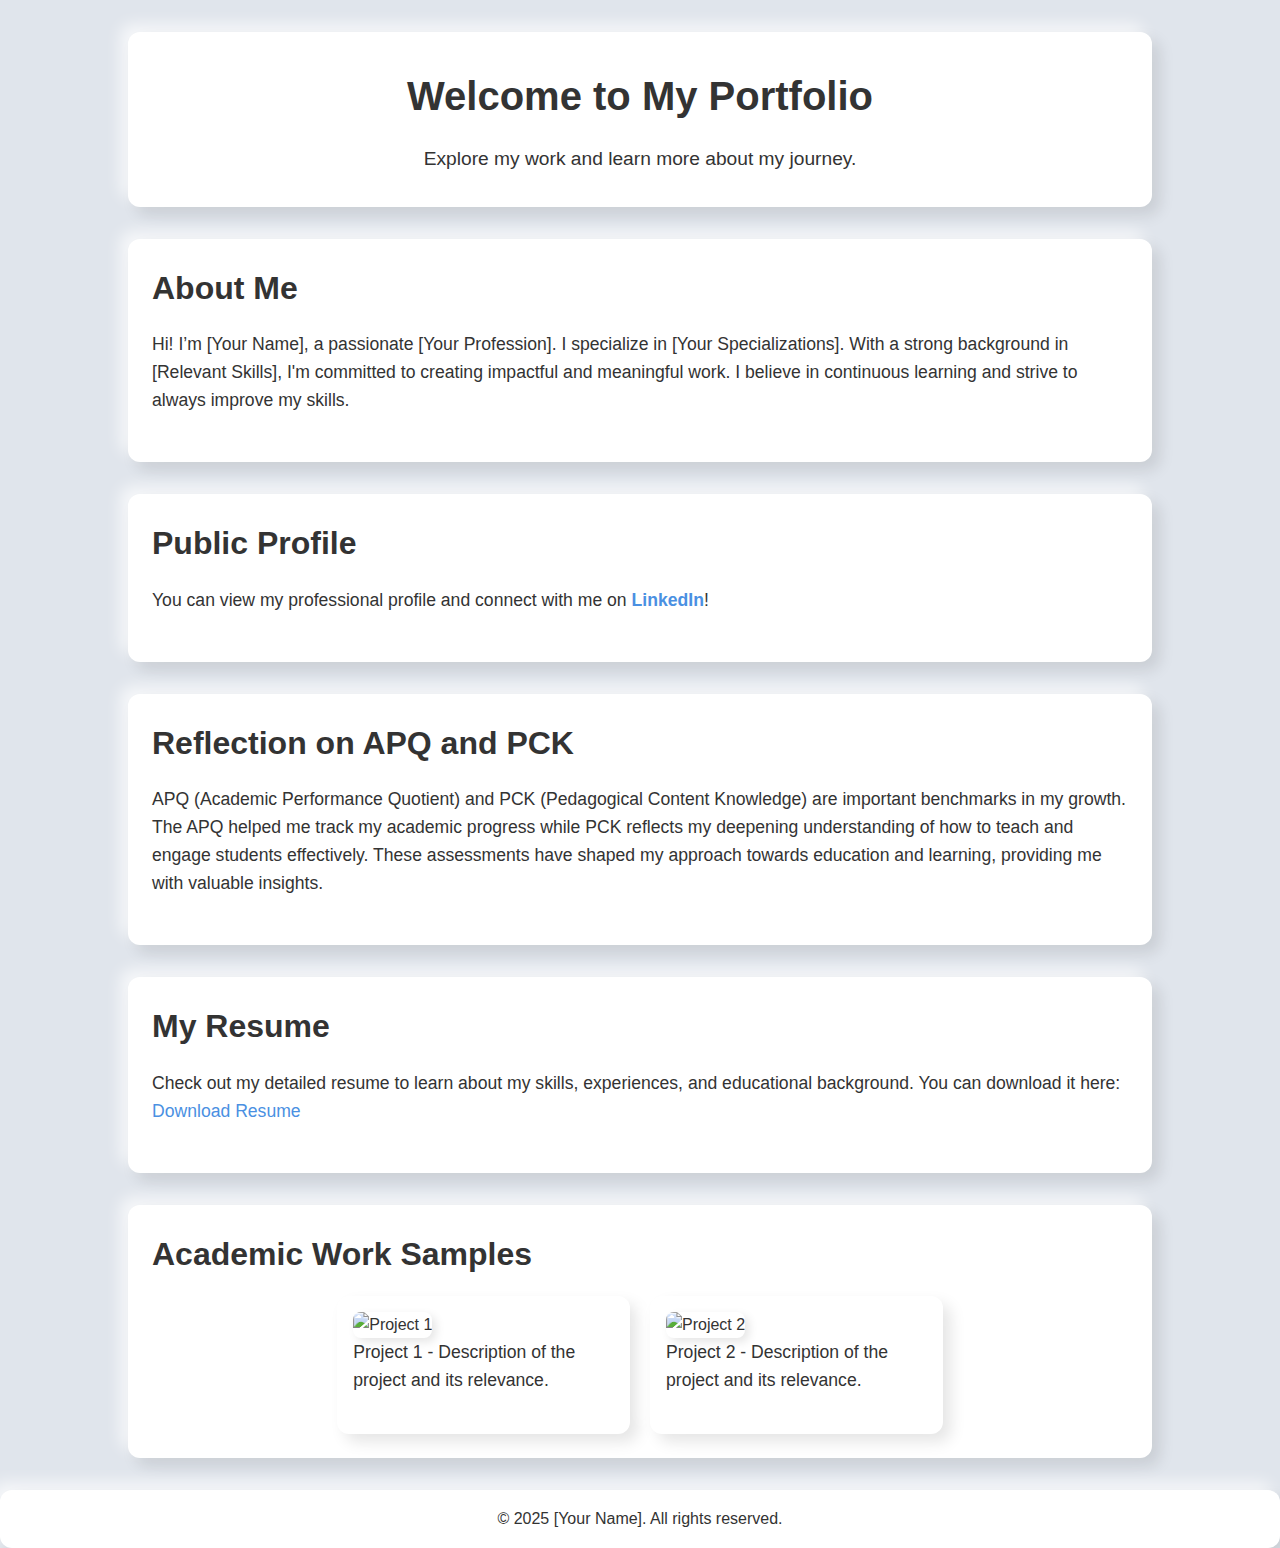
==== index.html @ c4863e89 "Rename main.html to index.html" ====
<!DOCTYPE html>
<html lang="en">
<head>
    <meta charset="UTF-8">
    <meta name="viewport" content="width=device-width, initial-scale=1.0">
    <title>My Portfolio</title>
    <link rel="stylesheet" href="main.css">
</head>
<body>
    <!-- Main Header Section -->
    <header class="header">
        <h1>Welcome to My Portfolio</h1>
        <p>Explore my work and learn more about my journey.</p>
    </header>

    <!-- Self-introduction Section -->
    <section class="intro">
        <h2>About Me</h2>
        <p>Hi! I’m [Your Name], a passionate [Your Profession]. I specialize in [Your Specializations]. With a strong background in [Relevant Skills], I'm committed to creating impactful and meaningful work. I believe in continuous learning and strive to always improve my skills.</p>
    </section>

    <!-- Public Profile Section -->
    <section class="profile">
        <h2>Public Profile</h2>
        <p>You can view my professional profile and connect with me on <a href="https://www.linkedin.com/in/yourprofile" target="_blank">LinkedIn</a>!</p>
    </section>

    <!-- Reflection on APQ and PCK -->
    <section class="reflection">
        <h2>Reflection on APQ and PCK</h2>
        <p>APQ (Academic Performance Quotient) and PCK (Pedagogical Content Knowledge) are important benchmarks in my growth. The APQ helped me track my academic progress while PCK reflects my deepening understanding of how to teach and engage students effectively. These assessments have shaped my approach towards education and learning, providing me with valuable insights.</p>
    </section>

    <!-- Resume Section -->
    <section class="resume">
        <h2>My Resume</h2>
        <p>Check out my detailed resume to learn about my skills, experiences, and educational background. You can download it here: <a href="path/to/your-resume.pdf" target="_blank">Download Resume</a></p>
    </section>

    <!-- Academic Work Samples -->
    <section class="work-samples">
        <h2>Academic Work Samples</h2>
        <div class="gallery">
            <div class="item">
                <img src="images/project1.jpg" alt="Project 1">
                <p>Project 1 - Description of the project and its relevance.</p>
            </div>
            <div class="item">
                <img src="images/project2.jpg" alt="Project 2">
                <p>Project 2 - Description of the project and its relevance.</p>
            </div>
            <!-- Add more items here as needed -->
        </div>
    </section>

    <!-- Footer -->
    <footer class="footer">
        <p>&copy; 2025 [Your Name]. All rights reserved.</p>
    </footer>
</body>
</html>
---- main.css ----
/* General Styles */
* {
    margin: 0;
    padding: 0;
    box-sizing: border-box;
}

body {
    font-family: 'Arial', sans-serif;
    background-color: #e0e5ec;
    color: #333;
    line-height: 1.6;
}

h1, h2 {
    color: #333;
}

a {
    text-decoration: none;
    color: #4a90e2;
}

a:hover {
    text-decoration: underline;
}

/* Header Styles */
.header {
    background: #ffffff;
    padding: 2rem;
    text-align: center;
    border-radius: 12px;
    box-shadow: 8px 8px 15px rgba(0, 0, 0, 0.1), -8px -8px 15px rgba(255, 255, 255, 0.7);
    margin: 2rem auto;
    width: 80%;
}

.header h1 {
    font-size: 2.5rem;
    margin-bottom: 1rem;
}

.header p {
    font-size: 1.2rem;
}

/* Section Styles */
section {
    margin: 2rem auto;
    width: 80%;
    background-color: #ffffff;
    padding: 1.5rem;
    border-radius: 12px;
    box-shadow: 8px 8px 15px rgba(0, 0, 0, 0.1), -8px -8px 15px rgba(255, 255, 255, 0.7);
}

section h2 {
    font-size: 2rem;
    margin-bottom: 1rem;
}

section p {
    font-size: 1.1rem;
    margin-bottom: 1.5rem;
}

/* Profile Link Style */
.profile a {
    font-weight: bold;
}

/* Gallery Styles */
.gallery {
    display: flex;
    flex-wrap: wrap;
    gap: 20px;
    justify-content: center;
}

.item {
    width: 30%;
    background-color: #ffffff;
    padding: 1rem;
    border-radius: 12px;
    box-shadow: 8px 8px 15px rgba(0, 0, 0, 0.1), -8px -8px 15px rgba(255, 255, 255, 0.7);
}

.item img {
    width: 100%;
    height: auto;
    border-radius: 8px;
    box-shadow: 4px 4px 10px rgba(0, 0, 0, 0.1);
}

/* Footer Styles */
.footer {
    text-align: center;
    padding: 1rem;
    background-color: #ffffff;
    box-shadow: 8px 8px 15px rgba(0, 0, 0, 0.1), -8px -8px 15px rgba(255, 255, 255, 0.7);
    margin-top: 2rem;
    border-radius: 12px;
}
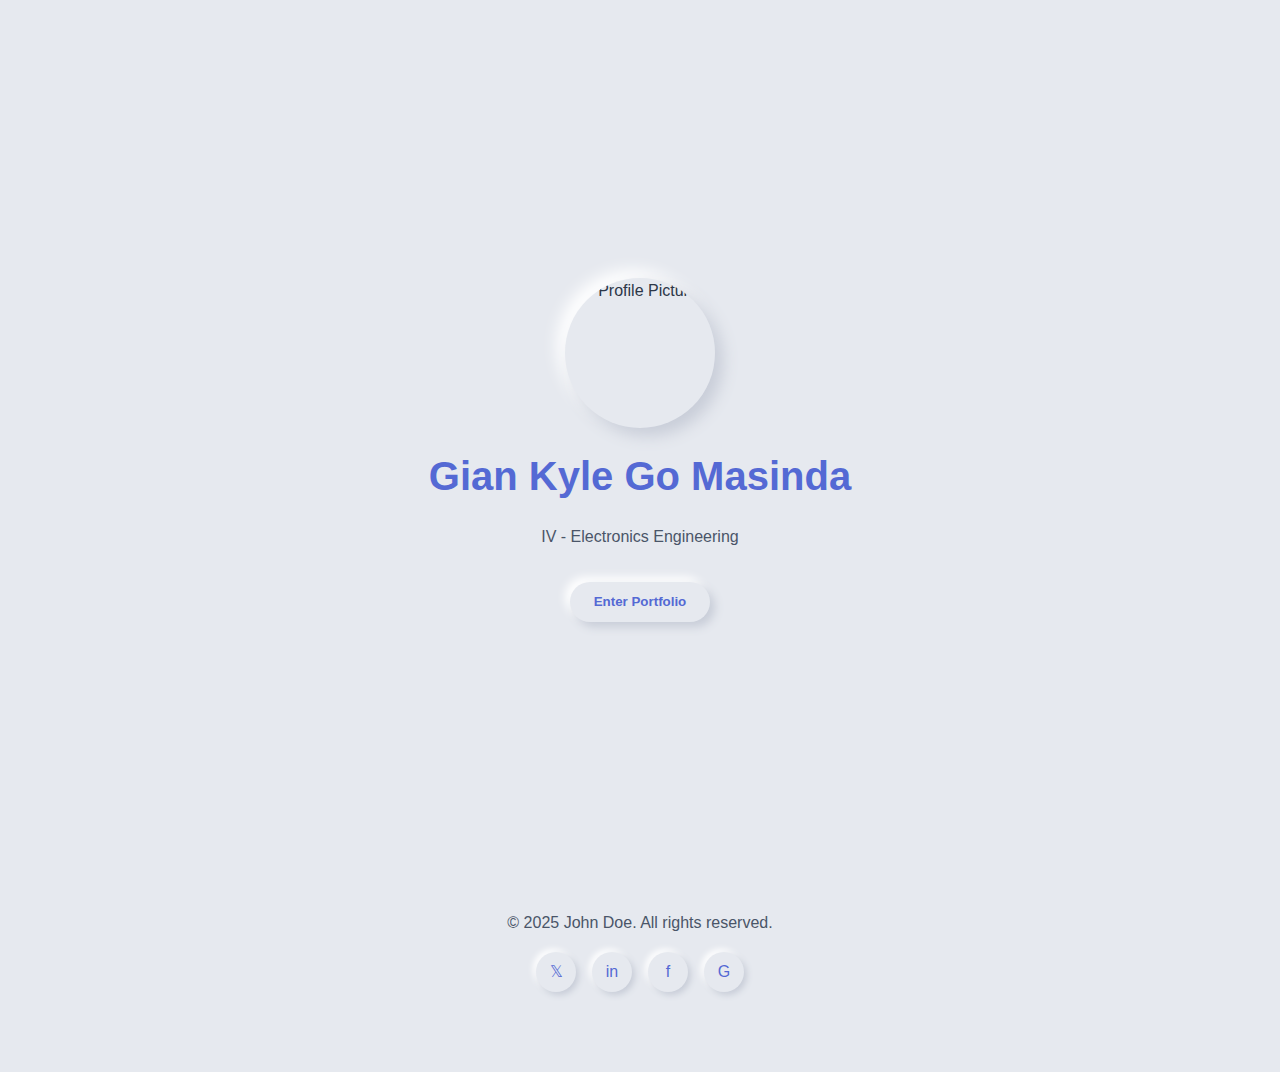
==== commit 29f2e941: "Update index.html" ====
--- a/index.html
+++ b/index.html
@@ -3,59 +3,652 @@
 <head>
     <meta charset="UTF-8">
     <meta name="viewport" content="width=device-width, initial-scale=1.0">
-    <title>My Portfolio</title>
-    <link rel="stylesheet" href="main.css">
+    <title>Portfolio | Gian Kyle Go Masinda</title>
+    <style>
+        :root {
+            --background: #e6e9ef;
+            --text-primary: #2d3748;
+            --text-secondary: #4a5568;
+            --accent: #5469d4;
+            --shadow-light: #ffffff;
+            --shadow-dark: #c8cdd8;
+            --card-bg: #e6e9ef;
+        }
+
+        * {
+            margin: 0;
+            padding: 0;
+            box-sizing: border-box;
+            font-family: 'Segoe UI', Tahoma, Geneva, Verdana, sans-serif;
+        }
+
+        body {
+            background-color: var(--background);
+            color: var(--text-primary);
+            line-height: 1.6;
+            padding: 0;
+            margin: 0;
+        }
+
+        .container {
+            max-width: 1200px;
+            margin: 0 auto;
+            padding: 2rem;
+        }
+
+        header {
+            padding: 2rem 0;
+            text-align: center;
+        }
+
+        .profile-pic {
+            width: 150px;
+            height: 150px;
+            border-radius: 50%;
+            margin: 0 auto 1rem;
+            display: block;
+            background-color: var(--card-bg);
+            box-shadow: 8px 8px 16px var(--shadow-dark), -8px -8px 16px var(--shadow-light);
+            object-fit: cover;
+        }
+
+        .neo-card {
+            background: var(--card-bg);
+            border-radius: 20px;
+            padding: 2rem;
+            margin-bottom: 2rem;
+            box-shadow: 8px 8px 16px var(--shadow-dark), -8px -8px 16px var(--shadow-light);
+            transition: transform 0.3s ease, opacity 0.6s ease, max-height 0.8s ease;
+            overflow: hidden;
+        }
+
+        .neo-card:not(.active) {
+            max-height: 0;
+            padding: 0;
+            margin: 0;
+            opacity: 0;
+            pointer-events: none;
+        }
+
+        .neo-card.active {
+            max-height: 5000px;
+            opacity: 1;
+            transform: translateY(0);
+        }
+
+        .neo-card.fade-in {
+            animation: fadeIn 0.6s ease forwards;
+        }
+
+        @keyframes fadeIn {
+            from {
+                opacity: 0;
+                transform: translateY(30px);
+            }
+            to {
+                opacity: 1;
+                transform: translateY(0);
+            }
+        }
+
+        h1 {
+            font-size: 2.5rem;
+            margin-bottom: 1rem;
+            color: var(--accent);
+        }
+
+        h2 {
+            font-size: 1.8rem;
+            margin-bottom: 1rem;
+            color: var(--accent);
+            position: relative;
+            display: inline-block;
+        }
+
+        h2::after {
+            content: '';
+            position: absolute;
+            width: 100%;
+            height: 4px;
+            background: linear-gradient(90deg, var(--accent), transparent);
+            bottom: -5px;
+            left: 0;
+            border-radius: 2px;
+        }
+
+        p {
+            margin-bottom: 1rem;
+            color: var(--text-secondary);
+        }
+
+        .btn {
+            display: inline-block;
+            background-color: var(--card-bg);
+            color: var(--accent);
+            padding: 0.8rem 1.5rem;
+            border-radius: 50px;
+            text-decoration: none;
+            font-weight: bold;
+            margin-top: 1rem;
+            box-shadow: 5px 5px 10px var(--shadow-dark), -5px -5px 10px var(--shadow-light);
+            transition: all 0.3s ease;
+            border: none;
+            cursor: pointer;
+        }
+
+        .btn:hover {
+            box-shadow: inset 4px 4px 8px var(--shadow-dark), inset -4px -4px 8px var(--shadow-light);
+            color: var(--accent);
+        }
+
+        .skills {
+            display: flex;
+            flex-wrap: wrap;
+            gap: 1rem;
+            margin: 1rem 0;
+        }
+
+        .skill-tag {
+            background-color: var(--card-bg);
+            color: var(--accent);
+            padding: 0.5rem 1rem;
+            border-radius: 50px;
+            font-size: 0.9rem;
+            box-shadow: 3px 3px 6px var(--shadow-dark), -3px -3px 6px var(--shadow-light);
+        }
+
+        .timeline {
+            position: relative;
+            margin: 2rem 0;
+        }
+
+        .timeline-item {
+            margin-bottom: 2rem;
+            position: relative;
+            padding-left: 2rem;
+            opacity: 0;
+            transform: translateX(-20px);
+            transition: opacity 0.5s ease, transform 0.5s ease;
+        }
+
+        .neo-card.active .timeline-item {
+            opacity: 1;
+            transform: translateX(0);
+        }
+
+        .timeline-item:nth-child(1) {
+            transition-delay: 0.2s;
+        }
+
+        .timeline-item:nth-child(2) {
+            transition-delay: 0.4s;
+        }
+
+        .timeline-item:nth-child(3) {
+            transition-delay: 0.6s;
+        }
+
+        .timeline-item::before {
+            content: '';
+            position: absolute;
+            width: 15px;
+            height: 15px;
+            background-color: var(--accent);
+            border-radius: 50%;
+            left: -7px;
+            top: 5px;
+        }
+
+        .timeline::before {
+            content: '';
+            position: absolute;
+            width: 2px;
+            height: 100%;
+            background-color: var(--accent);
+            left: 0;
+            top: 0;
+        }
+
+        .timeline-date {
+            font-weight: bold;
+            color: var(--accent);
+        }
+
+        .project-grid {
+            display: grid;
+            grid-template-columns: repeat(auto-fill, minmax(300px, 1fr));
+            gap: 2rem;
+            margin-top: 2rem;
+        }
+
+        .project-card {
+            background: var(--card-bg);
+            border-radius: 20px;
+            overflow: hidden;
+            box-shadow: 8px 8px 16px var(--shadow-dark), -8px -8px 16px var(--shadow-light);
+            transition: transform 0.3s ease, opacity 0.5s ease;
+            opacity: 0;
+            transform: translateY(20px);
+        }
+
+        .neo-card.active .project-card {
+            opacity: 1;
+            transform: translateY(0);
+        }
+
+        .project-card:nth-child(1) {
+            transition-delay: 0.1s;
+        }
+
+        .project-card:nth-child(2) {
+            transition-delay: 0.2s;
+        }
+
+        .project-card:nth-child(3) {
+            transition-delay: 0.3s;
+        }
+
+        .project-card:nth-child(4) {
+            transition-delay: 0.4s;
+        }
+
+        .project-card:nth-child(5) {
+            transition-delay: 0.5s;
+        }
+
+        .project-card:nth-child(6) {
+            transition-delay: 0.6s;
+        }
+
+        .project-card:hover {
+            transform: translateY(-10px);
+        }
+
+        .project-img {
+            width: 100%;
+            height: 200px;
+            object-fit: cover;
+        }
+
+        .project-content {
+            padding: 1.5rem;
+        }
+
+        footer {
+            text-align: center;
+            padding: 2rem 0;
+            margin-top: 3rem;
+        }
+
+        .social-links {
+            display: flex;
+            justify-content: center;
+            gap: 1rem;
+            margin: 1rem 0;
+        }
+
+        .social-icon {
+            width: 40px;
+            height: 40px;
+            display: flex;
+            align-items: center;
+            justify-content: center;
+            background-color: var(--card-bg);
+            border-radius: 50%;
+            color: var(--accent);
+            text-decoration: none;
+            box-shadow: 3px 3px 6px var(--shadow-dark), -3px -3px 6px var(--shadow-light);
+            transition: all 0.3s ease;
+        }
+
+        .social-icon:hover {
+            box-shadow: inset 2px 2px 5px var(--shadow-dark), inset -2px -2px 5px var(--shadow-light);
+        }
+
+        /* Navigation */
+        nav {
+            position: sticky;
+            top: 0;
+            z-index: 100;
+            background-color: var(--background);
+            padding: 1rem 0;
+            margin-bottom: 2rem;
+        }
+
+        .nav-links {
+            display: flex;
+            justify-content: center;
+            gap: 1rem;
+            flex-wrap: wrap;
+        }
+
+        .nav-link {
+            background-color: var(--card-bg);
+            color: var(--text-secondary);
+            padding: 0.8rem 1.5rem;
+            border-radius: 50px;
+            text-decoration: none;
+            font-weight: bold;
+            box-shadow: 5px 5px 10px var(--shadow-dark), -5px -5px 10px var(--shadow-light);
+            transition: all 0.3s ease;
+            cursor: pointer;
+        }
+
+        .nav-link:hover, .nav-link.active {
+            box-shadow: inset 4px 4px 8px var(--shadow-dark), inset -4px -4px 8px var(--shadow-light);
+            color: var(--accent);
+        }
+        
+        /* Animated welcome screen */
+        .welcome-screen {
+            position: fixed;
+            top: 0;
+            left: 0;
+            width: 100%;
+            height: 100%;
+            background-color: var(--background);
+            display: flex;
+            justify-content: center;
+            align-items: center;
+            z-index: 1000;
+            transition: opacity 1s ease, transform 1s ease;
+        }
+        
+        .welcome-content {
+            text-align: center;
+            transform: translateY(0);
+            transition: transform 0.8s ease;
+        }
+        
+        .welcome-screen.fade-out {
+            opacity: 0;
+            pointer-events: none;
+        }
+        
+        .welcome-screen.fade-out .welcome-content {
+            transform: translateY(-50px);
+        }
+
+        /* Responsive */
+        @media (max-width: 768px) {
+            .container {
+                padding: 1rem;
+            }
+            .project-grid {
+                grid-template-columns: 1fr;
+            }
+            h1 {
+                font-size: 2rem;
+            }
+            h2 {
+                font-size: 1.5rem;
+            }
+            .nav-links {
+                flex-direction: column;
+                align-items: center;
+            }
+        }
+    </style>
 </head>
 <body>
-    <!-- Main Header Section -->
-    <header class="header">
-        <h1>Welcome to My Portfolio</h1>
-        <p>Explore my work and learn more about my journey.</p>
-    </header>
-
-    <!-- Self-introduction Section -->
-    <section class="intro">
-        <h2>About Me</h2>
-        <p>Hi! I’m [Your Name], a passionate [Your Profession]. I specialize in [Your Specializations]. With a strong background in [Relevant Skills], I'm committed to creating impactful and meaningful work. I believe in continuous learning and strive to always improve my skills.</p>
-    </section>
-
-    <!-- Public Profile Section -->
-    <section class="profile">
-        <h2>Public Profile</h2>
-        <p>You can view my professional profile and connect with me on <a href="https://www.linkedin.com/in/yourprofile" target="_blank">LinkedIn</a>!</p>
-    </section>
-
-    <!-- Reflection on APQ and PCK -->
-    <section class="reflection">
-        <h2>Reflection on APQ and PCK</h2>
-        <p>APQ (Academic Performance Quotient) and PCK (Pedagogical Content Knowledge) are important benchmarks in my growth. The APQ helped me track my academic progress while PCK reflects my deepening understanding of how to teach and engage students effectively. These assessments have shaped my approach towards education and learning, providing me with valuable insights.</p>
-    </section>
-
-    <!-- Resume Section -->
-    <section class="resume">
-        <h2>My Resume</h2>
-        <p>Check out my detailed resume to learn about my skills, experiences, and educational background. You can download it here: <a href="path/to/your-resume.pdf" target="_blank">Download Resume</a></p>
-    </section>
-
-    <!-- Academic Work Samples -->
-    <section class="work-samples">
-        <h2>Academic Work Samples</h2>
-        <div class="gallery">
-            <div class="item">
-                <img src="images/project1.jpg" alt="Project 1">
-                <p>Project 1 - Description of the project and its relevance.</p>
+    <!-- Welcome Screen -->
+    <div class="welcome-screen">
+        <div class="welcome-content">
+            <img src="dp.png" alt="Profile Picture" class="profile-pic">
+            <h1>Gian Kyle Go Masinda</h1>
+            <p>IV - Electronics Engineering</p>
+            <button class="btn enter-btn">Enter Portfolio</button>
+        </div>
+    </div>
+
+    <div class="container">
+        <header>
+            <img src="dp.png" alt="Profile Picture" class="profile-pic">
+            <h1>Gian Kyle Go Masinda</h1>
+            <p>IV - Electronics Engineering</p>
+        </header>
+
+        <nav>
+            <div class="nav-links">
+                <div class="nav-link active" data-section="about">About</div>
+                <div class="nav-link" data-section="profile">LSLinks Profile</div>
+                <div class="nav-link" data-section="reflection">Reflections</div>
+                <div class="nav-link" data-section="resume">Resume</div>
+                <div class="nav-link" data-section="portfolio">Portfolio</div>
             </div>
-            <div class="item">
-                <img src="images/project2.jpg" alt="Project 2">
-                <p>Project 2 - Description of the project and its relevance.</p>
+        </nav>
+
+        <section id="about" class="neo-card active">
+            <h2>About Me</h2>
+            <p>I am an Electronics Engineering student with a minor in Data Science, deeply committed to exploring innovative technologies and practices. I have successfully taken on the role of President of the Electronics and Communications Engineering Society (ECES), showcasing my leadership abilities and dedication to personal and professional growth. My passion for automation and AI drives me to stay at the forefront of technological advancements and continuously seek new ways to apply my skills.</p>
+            
+            <div class="skills">
+                <span class="skill-tag">Electronics Engineering</span>
+                <span class="skill-tag">Information Technology</span>
+                <span class="skill-tag">Data Science</span>
+                <span class="skill-tag">Artificial Intelligence</span>
+                <span class="skill-tag">Student Leader</span>
             </div>
-            <!-- Add more items here as needed -->
-        </div>
-    </section>
-
-    <!-- Footer -->
-    <footer class="footer">
-        <p>&copy; 2025 [Your Name]. All rights reserved.</p>
-    </footer>
+        </section>
+
+        <section id="profile" class="neo-card">
+            <h2>LSLinks Public Profile</h2>
+            <p>Connect with me professionally and explore my contributions to the educational community through my LSLinks profile.</p>
+            <a href="https://dlsu-vcf-csm.symplicity.com/profiles/giankyle.masinda" class="btn">View LSLinks Profile</a>
+        </section>
+
+        <section id="reflection" class="neo-card">
+            <h2>Reflections on APQ and PCK</h2>
+            <p>My journey through the Assessment Practice Questionnaire (APQ) and Pedagogical Content Knowledge (PCK) assessments has been transformative for my teaching practice. Here are some key insights:</p>
+            
+            <div class="timeline">
+                <div class="timeline-item">
+                    <div class="timeline-date">APQ Insights</div>
+                    <p>Through the APQ, I discovered my tendency to prioritize formative assessments that provide immediate feedback. This has allowed me to make real-time adjustments to my teaching strategies, resulting in more responsive instruction tailored to student needs.</p>
+                </div>
+                
+                <div class="timeline-item">
+                    <div class="timeline-date">PCK Development</div>
+                    <p>My PCK results revealed strengths in conceptual understanding and content representation but highlighted areas for growth in recognizing student preconceptions. This awareness has led me to implement pre-assessment strategies that help identify and address misconceptions before they become barriers to learning.</p>
+                </div>
+                
+                <div class="timeline-item">
+                    <div class="timeline-date">Integration into Practice</div>
+                    <p>By integrating the insights from both assessments, I've developed a more holistic approach to teaching that considers both the "what" and "how" of learning. This integration has resulted in more engaged students and improved learning outcomes across diverse student populations.</p>
+                </div>
+            </div>
+        </section>
+
+        <section id="resume" class="neo-card">
+            <h2>Professional Experience</h2>
+            
+            <div class="timeline">
+                <div class="timeline-item">
+                    <div class="timeline-date">2021 - Present</div>
+                    <h3>Senior Educational Researcher</h3>
+                    <p>Institute of Educational Innovation</p>
+                    <ul>
+                        <li>Lead research initiatives exploring effective integration of technology in K-12 classrooms</li>
+                        <li>Developed assessment frameworks used by over 50 schools nationwide</li>
+                        <li>Published 7 peer-reviewed articles on pedagogical approaches for diverse learners</li>
+                    </ul>
+                </div>
+                
+                <div class="timeline-item">
+                    <div class="timeline-date">2018 - 2021</div>
+                    <h3>Curriculum Developer</h3>
+                    <p>National Education Center</p>
+                    <ul>
+                        <li>Designed inquiry-based science curriculum implemented in 200+ classrooms</li>
+                        <li>Created professional development modules for in-service teachers</li>
+                        <li>Collaborated with district leaders to align curriculum with state standards</li>
+                    </ul>
+                </div>
+                
+                <div class="timeline-item">
+                    <div class="timeline-date">2015 - 2018</div>
+                    <h3>High School Science Teacher</h3>
+                    <p>Lincoln Academy</p>
+                    <ul>
+                        <li>Taught Biology and Environmental Science to grades 9-12</li>
+                        <li>Developed project-based learning units that increased student engagement by 35%</li>
+                        <li>Mentored new teachers in effective classroom management strategies</li>
+                    </ul>
+                </div>
+            </div>
+
+            <h2>Education</h2>
+            <div class="timeline">
+                <div class="timeline-item">
+                    <div class="timeline-date">2019 - 2020</div>
+                    <h3>M.Ed. in Curriculum and Instruction</h3>
+                    <p>University of Education - GPA: 3.95/4.0</p>
+                </div>
+                
+                <div class="timeline-item">
+                    <div class="timeline-date">2011 - 2015</div>
+                    <h3>B.S. in Biology, Minor in Education</h3>
+                    <p>State University - GPA: 3.8/4.0</p>
+                </div>
+            </div>
+        </section>
+
+        <section id="portfolio" class="neo-card">
+            <h2>Academic Work Samples</h2>
+            <p>Below is a collection of my most significant academic contributions and projects that demonstrate my expertise and approach to education.</p>
+            
+            <div class="project-grid">
+                <div class="project-card">
+                    <img src="/api/placeholder/400/200" alt="Research Project" class="project-img">
+                    <div class="project-content">
+                        <h3>Digital Literacy Framework</h3>
+                        <p>A comprehensive framework for assessing and developing digital literacy skills across grade levels, now implemented in multiple school districts.</p>
+                    </div>
+                </div>
+                
+                <div class="project-card">
+                    <img src="/api/placeholder/400/200" alt="Curriculum Development" class="project-img">
+                    <div class="project-content">
+                        <h3>Inquiry-Based Science Curriculum</h3>
+                        <p>A series of learning modules emphasizing hands-on experimentation and critical thinking for middle school science education.</p>
+                    </div>
+                </div>
+                
+                <div class="project-card">
+                    <img src="/api/placeholder/400/200" alt="Published Research" class="project-img">
+                    <div class="project-content">
+                        <h3>Research Publication</h3>
+                        <p>"Bridging the Gap: Integrative Assessment Methods for Diverse Learners" - Published in the Journal of Educational Research, 2022.</p>
+                    </div>
+                </div>
+                
+                <div class="project-card">
+                    <img src="/api/placeholder/400/200" alt="Professional Development" class="project-img">
+                    <div class="project-content">
+                        <h3>Teacher Training Module</h3>
+                        <p>A professional development series for educators focusing on culturally responsive teaching practices and inclusive classroom strategies.</p>
+                    </div>
+                </div>
+                
+                <div class="project-card">
+                    <img src="/api/placeholder/400/200" alt="Educational Technology" class="project-img">
+                    <div class="project-content">
+                        <h3>EdTech Integration Guide</h3>
+                        <p>A practical guide for educators on effectively selecting and implementing technology tools to enhance student learning outcomes.</p>
+                    </div>
+                </div>
+                
+                <div class="project-card">
+                    <img src="/api/placeholder/400/200" alt="Assessment Tool" class="project-img">
+                    <div class="project-content">
+                        <h3>Formative Assessment Toolkit</h3>
+                        <p>A collection of innovative assessment strategies designed to provide meaningful feedback and promote student agency in the learning process.</p>
+                    </div>
+                </div>
+            </div>
+        </section>
+
+        <footer>
+            <p>© 2025 John Doe. All rights reserved.</p>
+            <div class="social-links">
+                <a href="#" class="social-icon">𝕏</a>
+                <a href="#" class="social-icon">in</a>
+                <a href="#" class="social-icon">f</a>
+                <a href="#" class="social-icon">G</a>
+            </div>
+        </footer>
+    </div>
+
+    <script>
+        // Welcome screen animation
+        document.addEventListener('DOMContentLoaded', function() {
+            setTimeout(() => {
+                document.querySelector('.welcome-screen').classList.add('fade-out');
+            }, 2000);
+            
+            document.querySelector('.enter-btn').addEventListener('click', function() {
+                document.querySelector('.welcome-screen').classList.add('fade-out');
+            });
+        });
+    
+        // Navigation and section visibility
+        const navLinks = document.querySelectorAll('.nav-link');
+        const sections = document.querySelectorAll('.neo-card');
+        
+        // Show only the About section initially
+        sections.forEach(section => {
+            if (section.id !== 'about') {
+                section.classList.remove('active');
+            }
+        });
+        
+        // Handle navigation clicks
+        navLinks.forEach(link => {
+            link.addEventListener('click', function() {
+                const targetSection = this.getAttribute('data-section');
+                
+                // Update active nav link
+                navLinks.forEach(navLink => {
+                    navLink.classList.remove('active');
+                });
+                this.classList.add('active');
+                
+                // Hide all sections
+                sections.forEach(section => {
+                    section.classList.remove('active');
+                });
+                
+                // Show target section with animation
+                const targetElement = document.getElementById(targetSection);
+                targetElement.classList.add('active');
+                
+                // Scroll to the section
+                targetElement.scrollIntoView({ behavior: 'smooth', block: 'start' });
+            });
+        });
+        
+        // Add animation classes to items when they enter viewport
+        const observerOptions = {
+            threshold: 0.2
+        };
+        
+        const observer = new IntersectionObserver((entries) => {
+            entries.forEach(entry => {
+                if (entry.isIntersecting) {
+                    const timeline = entry.target.querySelectorAll('.timeline-item');
+                    timeline.forEach((item, index) => {
+                        setTimeout(() => {
+                            item.style.opacity = '1';
+                            item.style.transform = 'translateX(0)';
+                        }, 200 * index);
+                    });
+                }
+            });
+        }, observerOptions);
+        
+        document.querySelectorAll('.timeline').forEach(timeline => {
+            observer.observe(timeline);
+        });
+    </script>
 </body>
 </html>
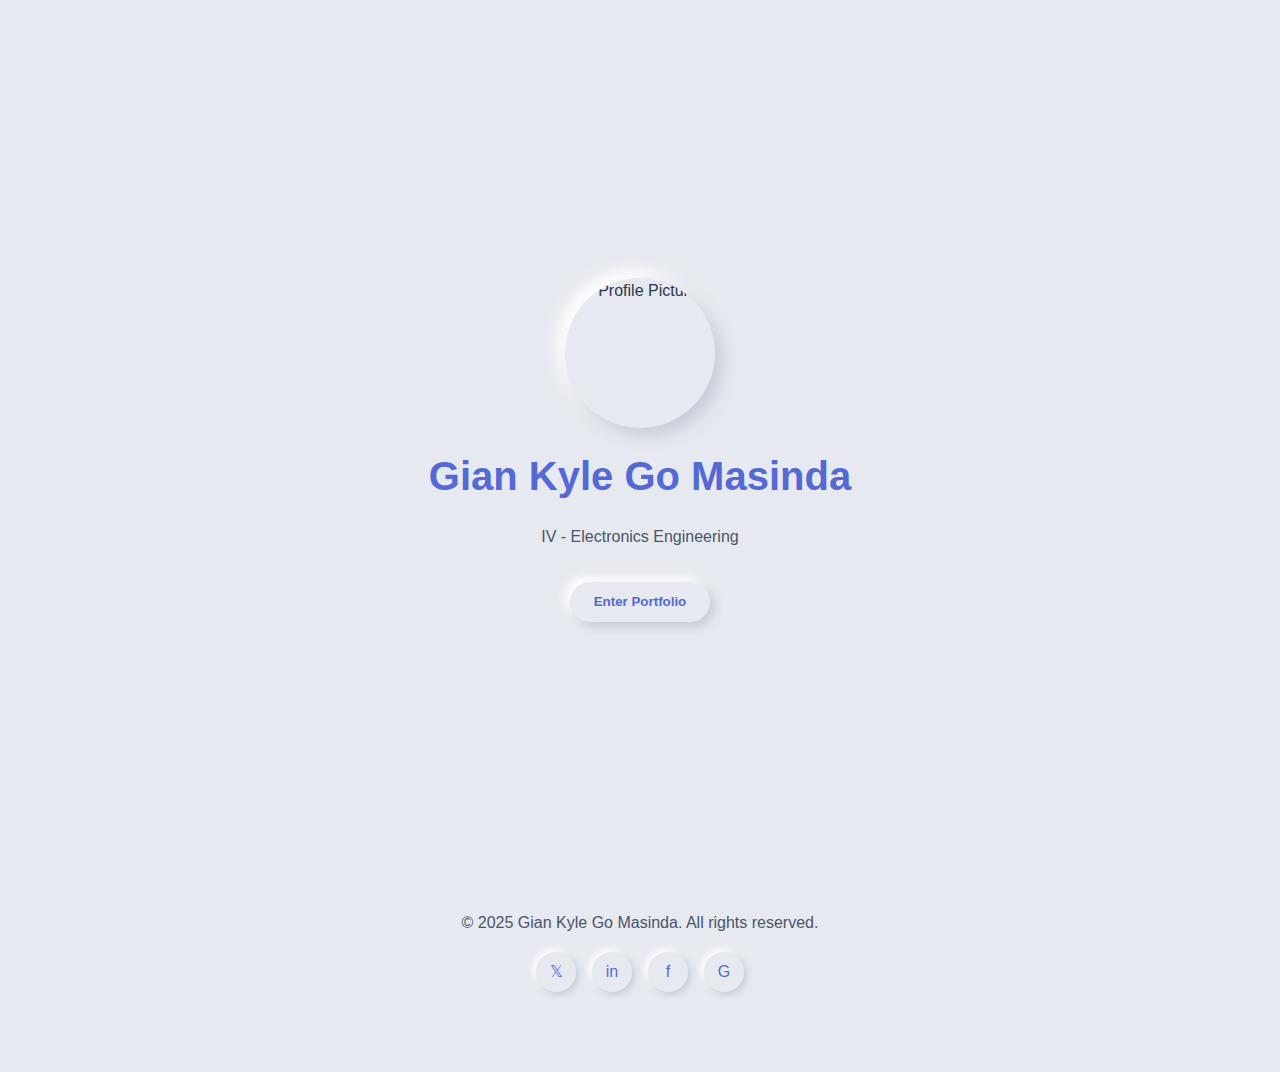
==== commit 249676c7: "Update index.html" ====
--- a/index.html
+++ b/index.html
@@ -3,7 +3,7 @@
 <head>
     <meta charset="UTF-8">
     <meta name="viewport" content="width=device-width, initial-scale=1.0">
-    <title>Portfolio | Gian Kyle Go Masinda</title>
+    <title>My Portfolio</title>
     <style>
         :root {
             --background: #e6e9ef;
@@ -369,6 +369,56 @@
             transform: translateY(-50px);
         }
 
+        /* Interest/Values Display */
+        .interest-box {
+            background: var(--card-bg);
+            border-radius: 15px;
+            padding: 1.5rem;
+            margin: 1rem 0;
+            box-shadow: inset 4px 4px 8px var(--shadow-dark), inset -4px -4px 8px var(--shadow-light);
+            position: relative;
+            overflow: hidden;
+        }
+
+        .interest-box::before {
+            content: '';
+            position: absolute;
+            top: 0;
+            left: 0;
+            width: 5px;
+            height: 100%;
+            background-color: var(--accent);
+        }
+
+        .interest-label {
+            font-weight: bold;
+            margin-bottom: 0.5rem;
+            color: var(--accent);
+        }
+
+        .bar-chart {
+            height: 20px;
+            background: var(--shadow-light);
+            border-radius: 10px;
+            margin-bottom: 0.5rem;
+            overflow: hidden;
+            box-shadow: inset 2px 2px 4px var(--shadow-dark);
+        }
+
+        .bar {
+            height: 100%;
+            background: linear-gradient(90deg, var(--accent), var(--accent) 70%, rgba(84, 105, 212, 0.7));
+            border-radius: 10px;
+            transition: width 1s ease;
+        }
+
+        .interests-grid {
+            display: grid;
+            grid-template-columns: repeat(auto-fill, minmax(250px, 1fr));
+            gap: 1rem;
+            margin-top: 1rem;
+        }
+
         /* Responsive */
         @media (max-width: 768px) {
             .container {
@@ -386,6 +436,9 @@
             .nav-links {
                 flex-direction: column;
                 align-items: center;
+            }
+            .interests-grid {
+                grid-template-columns: 1fr;
             }
         }
     </style>
@@ -438,138 +491,123 @@
         </section>
 
         <section id="reflection" class="neo-card">
-            <h2>Reflections on APQ and PCK</h2>
-            <p>My journey through the Assessment Practice Questionnaire (APQ) and Pedagogical Content Knowledge (PCK) assessments has been transformative for my teaching practice. Here are some key insights:</p>
-            
-            <div class="timeline">
+            <h2>Reflection on PCK Results</h2>
+            <p>My PCK assessment has been invaluable in understanding my professional orientation and how I can leverage my natural strengths in technology fields. Here's my analysis of the results and how they've shaped my professional approach:</p>
+            
+            <div class="interests-grid">
+                <div class="interest-box">
+                    <div class="interest-label">Primary Interest: Conventional</div>
+                    <div class="bar-chart">
+                        <div class="bar" style="width: 95%;"></div>
+                    </div>
+                    <p>My strong conventional interest explains my natural affinity for structured environments and systematic processes. In IT, this translates to my methodical approach to data management and procedural documentation.</p>
+                </div>
+                
+                <div class="interest-box">
+                    <div class="interest-label">Secondary Interest: Investigative</div>
+                    <div class="bar-chart">
+                        <div class="bar" style="width: 85%;"></div>
+                    </div>
+                    <p>The investigative aspect of my profile reveals why I enjoy analytical problem-solving and conceptual thinking. This balance helps me move beyond just following procedures to developing innovative solutions when needed.</p>
+                </div>
+            </div>
+            
+            <h3 style="margin-top: 2rem;">Work Values Analysis</h3>
+            
+            <div class="interests-grid">
+                <div class="interest-box">
+                    <div class="interest-label">Primary Value: Achievement</div>
+                    <div class="bar-chart">
+                        <div class="bar" style="width: 97%;"></div>
+                    </div>
+                    <p>My strong achievement orientation explains why I thrive when tackling complex technical challenges and completing projects with measurable results. This drives my commitment to excellence in data management and systems design.</p>
+                </div>
+                
+                <div class="interest-box">
+                    <div class="interest-label">Secondary Value: Recognition</div>
+                    <div class="bar-chart">
+                        <div class="bar" style="width: 90%;"></div>
+                    </div>
+                    <p>The recognition value reflects my appreciation for acknowledgment of technical expertise. This motivates me to develop specialized skills that distinguish my work in IT applications and documentation systems.</p>
+                </div>
+                
+                <div class="interest-box">
+                    <div class="interest-label">Tertiary Value: Support</div>
+                    <div class="bar-chart">
+                        <div class="bar" style="width: 80%;"></div>
+                    </div>
+                    <p>My support value demonstrates why I function well in collaborative IT environments with clear frameworks. This explains my preference for well-structured teams with defined roles and responsibilities.</p>
+                </div>
+            </div>
+            
+            <div class="timeline" style="margin-top: 2rem;">
                 <div class="timeline-item">
-                    <div class="timeline-date">APQ Insights</div>
-                    <p>Through the APQ, I discovered my tendency to prioritize formative assessments that provide immediate feedback. This has allowed me to make real-time adjustments to my teaching strategies, resulting in more responsive instruction tailored to student needs.</p>
+                    <div class="timeline-date">Leveraging Conventional Strengths</div>
+                    <p>Understanding my conventional nature has helped me recognize why I excel at creating systematic documentation and databases. I've intentionally developed methodologies for structuring information systems that follow logical patterns and maintain data integrity. These strengths are particularly valuable in IT roles requiring meticulous organization.</p>
                 </div>
                 
                 <div class="timeline-item">
-                    <div class="timeline-date">PCK Development</div>
-                    <p>My PCK results revealed strengths in conceptual understanding and content representation but highlighted areas for growth in recognizing student preconceptions. This awareness has led me to implement pre-assessment strategies that help identify and address misconceptions before they become barriers to learning.</p>
+                    <div class="timeline-date">Balancing Structure with Innovation</div>
+                    <p>Recognizing my investigative secondary interest has helped me understand when to move beyond established procedures to develop creative solutions. I now consciously balance my preference for structure with opportunities to explore new approaches, particularly when designing data management systems that must adapt to changing technological environments.</p>
                 </div>
                 
                 <div class="timeline-item">
-                    <div class="timeline-date">Integration into Practice</div>
-                    <p>By integrating the insights from both assessments, I've developed a more holistic approach to teaching that considers both the "what" and "how" of learning. This integration has resulted in more engaged students and improved learning outcomes across diverse student populations.</p>
+                    <div class="timeline-date">Professional Application</div>
+                    <p>Despite the PCK job match suggestions not aligning perfectly with my IT aspirations, the underlying profile accurately reflects my strengths. I've focused on IT roles that combine structured environments with analytical challenges—such as data management, systems documentation, and procedural design. This self-awareness has helped me target positions where conventional and investigative skills are equally valued.</p>
+                </div>
+            </div>
+            
+            <p style="margin-top: 2rem;">The PCK results have provided a framework for understanding my professional identity and helped me navigate career decisions with greater self-awareness. By recognizing the interplay between my conventional foundation and investigative tendencies, I've developed a distinctive approach to IT work that leverages both systematic thinking and analytical problem-solving.</p>
+        </section>
+
+        <section id="resume" class="neo-card">
+            <h2>Professional Experience</h2>
+            
+            <p>Click below to view my resume:</p>
+            <embed src="resume.pdf" type="application/pdf" width="100%" height="600px" />
+        </section>
+
+        <section id="portfolio" class="neo-card">
+            <h2>Work Samples</h2>
+            <p>Below is a collection of my most significant contributions and projects that demonstrate my expertise.</p>
+            
+            <div class="project-grid">
+                <div class="project-card">
+                    <img src="work1.png" alt="PFX Script Generator" class="project-img">
+                    <div class="project-content">
+                        <h3>PFX Script Generator</h3>
+                        <p>A python script that helps automate managing ip addresses for Globe Telecoms.</p>
+                    </div>
+                </div>
+                
+                <div class="project-card">
+                    <img src="work2.png" alt="C4 Weekly Reports Dashboard" class="project-img">
+                    <div class="project-content">
+                        <h3>C4 Weekly Reports Dashboard</h3>
+                        <p>A dashboard revolving around weekly data from C4 in Globe Telecoms.</p>
+                    </div>
+                </div>
+                
+                <div class="project-card">
+                    <img src="work3.png" alt="45th ECES Tracker" class="project-img">
+                    <div class="project-content">
+                        <h3>45th ECES Tracker</h3>
+                        <p>A tracker catered to the needs of the ECES organization to track and manage paperworks and requirements.</p>
+                    </div>
+                </div>
+                
+                <div class="project-card">
+                    <img src="work4.png" alt="Solar Car" class="project-img">
+                    <div class="project-content">
+                        <h3>Solar Car</h3>
+                        <p>A mini-solar car accomplished as part of LBYEC3H.</p>
+                    </div>
                 </div>
             </div>
         </section>
 
-        <section id="resume" class="neo-card">
-            <h2>Professional Experience</h2>
-            
-            <div class="timeline">
-                <div class="timeline-item">
-                    <div class="timeline-date">2021 - Present</div>
-                    <h3>Senior Educational Researcher</h3>
-                    <p>Institute of Educational Innovation</p>
-                    <ul>
-                        <li>Lead research initiatives exploring effective integration of technology in K-12 classrooms</li>
-                        <li>Developed assessment frameworks used by over 50 schools nationwide</li>
-                        <li>Published 7 peer-reviewed articles on pedagogical approaches for diverse learners</li>
-                    </ul>
-                </div>
-                
-                <div class="timeline-item">
-                    <div class="timeline-date">2018 - 2021</div>
-                    <h3>Curriculum Developer</h3>
-                    <p>National Education Center</p>
-                    <ul>
-                        <li>Designed inquiry-based science curriculum implemented in 200+ classrooms</li>
-                        <li>Created professional development modules for in-service teachers</li>
-                        <li>Collaborated with district leaders to align curriculum with state standards</li>
-                    </ul>
-                </div>
-                
-                <div class="timeline-item">
-                    <div class="timeline-date">2015 - 2018</div>
-                    <h3>High School Science Teacher</h3>
-                    <p>Lincoln Academy</p>
-                    <ul>
-                        <li>Taught Biology and Environmental Science to grades 9-12</li>
-                        <li>Developed project-based learning units that increased student engagement by 35%</li>
-                        <li>Mentored new teachers in effective classroom management strategies</li>
-                    </ul>
-                </div>
-            </div>
-
-            <h2>Education</h2>
-            <div class="timeline">
-                <div class="timeline-item">
-                    <div class="timeline-date">2019 - 2020</div>
-                    <h3>M.Ed. in Curriculum and Instruction</h3>
-                    <p>University of Education - GPA: 3.95/4.0</p>
-                </div>
-                
-                <div class="timeline-item">
-                    <div class="timeline-date">2011 - 2015</div>
-                    <h3>B.S. in Biology, Minor in Education</h3>
-                    <p>State University - GPA: 3.8/4.0</p>
-                </div>
-            </div>
-        </section>
-
-        <section id="portfolio" class="neo-card">
-            <h2>Academic Work Samples</h2>
-            <p>Below is a collection of my most significant academic contributions and projects that demonstrate my expertise and approach to education.</p>
-            
-            <div class="project-grid">
-                <div class="project-card">
-                    <img src="/api/placeholder/400/200" alt="Research Project" class="project-img">
-                    <div class="project-content">
-                        <h3>Digital Literacy Framework</h3>
-                        <p>A comprehensive framework for assessing and developing digital literacy skills across grade levels, now implemented in multiple school districts.</p>
-                    </div>
-                </div>
-                
-                <div class="project-card">
-                    <img src="/api/placeholder/400/200" alt="Curriculum Development" class="project-img">
-                    <div class="project-content">
-                        <h3>Inquiry-Based Science Curriculum</h3>
-                        <p>A series of learning modules emphasizing hands-on experimentation and critical thinking for middle school science education.</p>
-                    </div>
-                </div>
-                
-                <div class="project-card">
-                    <img src="/api/placeholder/400/200" alt="Published Research" class="project-img">
-                    <div class="project-content">
-                        <h3>Research Publication</h3>
-                        <p>"Bridging the Gap: Integrative Assessment Methods for Diverse Learners" - Published in the Journal of Educational Research, 2022.</p>
-                    </div>
-                </div>
-                
-                <div class="project-card">
-                    <img src="/api/placeholder/400/200" alt="Professional Development" class="project-img">
-                    <div class="project-content">
-                        <h3>Teacher Training Module</h3>
-                        <p>A professional development series for educators focusing on culturally responsive teaching practices and inclusive classroom strategies.</p>
-                    </div>
-                </div>
-                
-                <div class="project-card">
-                    <img src="/api/placeholder/400/200" alt="Educational Technology" class="project-img">
-                    <div class="project-content">
-                        <h3>EdTech Integration Guide</h3>
-                        <p>A practical guide for educators on effectively selecting and implementing technology tools to enhance student learning outcomes.</p>
-                    </div>
-                </div>
-                
-                <div class="project-card">
-                    <img src="/api/placeholder/400/200" alt="Assessment Tool" class="project-img">
-                    <div class="project-content">
-                        <h3>Formative Assessment Toolkit</h3>
-                        <p>A collection of innovative assessment strategies designed to provide meaningful feedback and promote student agency in the learning process.</p>
-                    </div>
-                </div>
-            </div>
-        </section>
-
         <footer>
-            <p>© 2025 John Doe. All rights reserved.</p>
+            <p>© 2025 Gian Kyle Go Masinda. All rights reserved.</p>
             <div class="social-links">
                 <a href="#" class="social-icon">𝕏</a>
                 <a href="#" class="social-icon">in</a>
@@ -624,6 +662,15 @@
                 
                 // Scroll to the section
                 targetElement.scrollIntoView({ behavior: 'smooth', block: 'start' });
+                
+                // Animate bars in PCK section when it becomes visible
+                if (targetSection === 'reflection') {
+                    setTimeout(() => {
+                        document.querySelectorAll('.bar').forEach(bar => {
+                            bar.style.width = bar.style.width;
+                        });
+                    }, 300);
+                }
             });
         });
         
